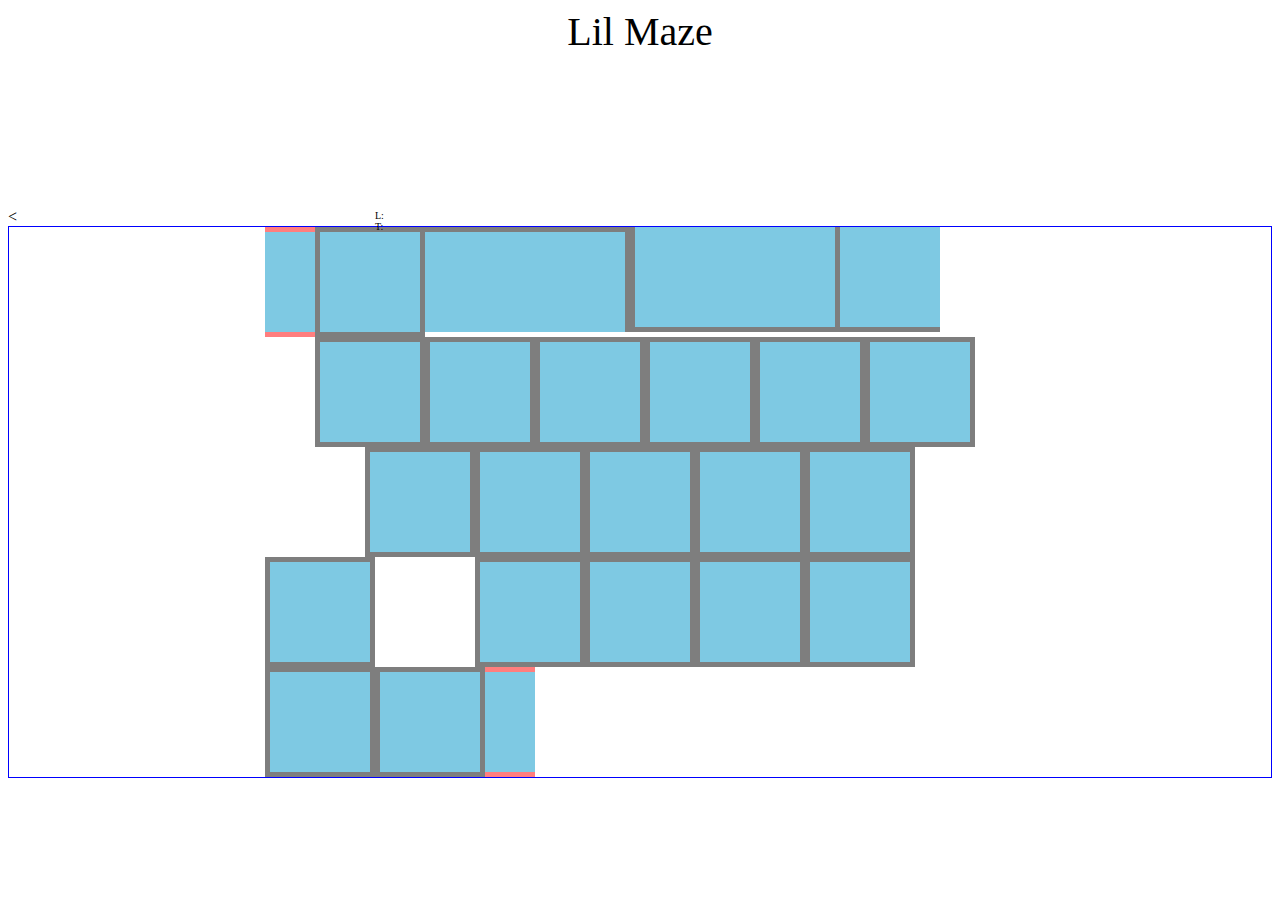
==== index.html @ bc6b6be8 "starting adding more boxes and reorganized image files" ====
<!DOCTYPE html>
<html lang="en">
<head>
  <meta charset="UTF-8">
  <title>Document</title>
  <link rel='stylesheet' type='text/css' href='./style.css'>
</head>
<body>
  <div class="title">Lil Maze</div>
  <div id="character">L: <br> T:</div>
  <<div class=maze>
    <!-- <div id="bigMazeContainer">big container</div> -->
    <div class="lilMaze">
        <div id="start"></div>
        <div class="box" id="box1"></div>
        <div class="box" id="box2"></div>
        <div class="box" id="box3"></div>
        <div class="box" id="box4"></div>
        <div class="box" id="box5"></div>
        <div class="box" id="box6"></div>
        <div class="not"></div>
        <div class="not"></div>
        <div class="box" id="box7"></div>
        <div class="box" id="box8"></div>
        <div class="box" id="box9"></div>
        <div class="box" id="box10"></div>
        <div class="box" id="box11"></div>
        <div class="box" id="box12"></div>
        <div class="not"></div>
        <div class="not"></div>
        <div class="box" id="box13"></div>
        <div class="box" id="box14"></div>
        <div class="box" id="box15"></div>
        <div class="box" id="box16"></div>
        <div class="box" id="box17"></div>
        <div class="box" id="box18"></div>
        <div class="not"></div>
        <div class="not"></div>
        <div class="box" id="box19"></div>
        <div class="box" id="box20"></div>
        <div class="box" id="box21"></div>
        <div class="box" id="box22"></div>
        <div class="box" id="box23"></div>
        <div class="box" id="box24"></div>
        <div id="end"></div>
    </div>
  </div>
  <script src="./script.js" type="text/javascript"> </script>
</body>
</html>
---- style.css ----
*{
  /*border:1px solid red;*/
}

body{
    background-image: url('https://i.pinimg.com/originals/c7/c4/b9/c7c4b9bda7a42c1b6717680bae69ba2e.jpg');
    background-repeat: no-repeat;
    background-size: cover;
    dispaly: flex;
    justify-content: center;
}
.title{
  text-align: center;
  height: 200px;
  font-size: 40px;
  align-items: center;
}

#character{
  background: url('https://i.pinimg.com/originals/fa/6e/99/fa6e9982404529ce877ab8f1754ee111.gif');
  background-size: 100%;
  background-repeat: no-repeat;
  height: 61px;
  width: 100px;
  background-position: contain;
  top: 210px;
  left: 375px;
  position: absolute;
  color: black;
  font-size: 10px;
  z-index: 1;
}

.box{
  height: 100px;
  width: 100px;
  background-color: #0094c8;
  opacity: .5;
}

.maze{
  /*display: flex;*/
  background-repeat: no-repeat;
  border: 1px solid blue;
  background-size: contain;
  background-position: center;
/*  max-width: 700px;
  flex-wrap: wrap;*/
  justify-content: center;
}

.lilMaze{
  display: flex;
  max-width: 750px;
  flex-wrap: wrap;
  margin: 0 auto;
}
/*.box-container1{
  display: flex;
  justify-content: center;

}

.box-container2{
    display: flex;
    justify-content: center;

}*/


#box1{
  border-top: 5px solid black;
  border-right: 5px solid black;
  border-bottom: 5px solid black;
  border-left: 5px solid black;
}

#box2{
  border-top: 5px solid black;
}

#box3{
  border-top: 5px solid black;
  border-right:5px solid black;

}

#box4{
  border-left:5px solid black;
  border-bottom:5px solid black;

}

#box5{
  border-bottom:5px solid black;

}

#box6{
  border-bottom:5px solid black;
  border-left:5px solid black;
/*  border-right: 1px solid black;
*/}

#box7{
  border-top: 5px solid black;
  border-right: 5px solid black;
  border-bottom: 5px solid black;
  border-left: 5px solid black;
}

#box8{
  border-top: 5px solid black;
  border-right: 5px solid black;
  border-bottom: 5px solid black;
  border-left: 5px solid black;
}

#box9{
  border-top: 5px solid black;
  border-right: 5px solid black;
  border-bottom: 5px solid black;
  border-left: 5px solid black;
}

#box10{
  border-top: 5px solid black;
  border-right: 5px solid black;
  border-bottom: 5px solid black;
  border-left: 5px solid black;
}

#box11{
  border-top: 5px solid black;
  border-right: 5px solid black;
  border-bottom: 5px solid black;
  border-left: 5px solid black;
}

#box12{
  border-top: 5px solid black;
  border-right: 5px solid black;
  border-bottom: 5px solid black;
  border-left: 5px solid black;
}

#box13{
  border-top: 5px solid black;
  border-right: 5px solid black;
  border-bottom: 5px solid black;
  border-left: 5px solid black;
}

#box14{
  border-top: 5px solid black;
  border-right: 5px solid black;
  border-bottom: 5px solid black;
  border-left: 5px solid black;
}

#box15{
  border-top: 5px solid black;
  border-right: 5px solid black;
  border-bottom: 5px solid black;
  border-left: 5px solid black;
}

#box16{
  border-top: 5px solid black;
  border-right: 5px solid black;
  border-bottom: 5px solid black;
  border-left: 5px solid black;
}

#box17{
  border-top: 5px solid black;
  border-right: 5px solid black;
  border-bottom: 5px solid black;
  border-left: 5px solid black;
}

#box18{
  border-top: 5px solid black;
  border-right: 5px solid black;
  border-bottom: 5px solid black;
  border-left: 5px solid black;
}

#box19{
  border-top: 5px solid black;
  border-right: 5px solid black;
  border-bottom: 5px solid black;
  border-left: 5px solid black;
}

#box20{
  border-top: 5px solid black;
  border-right: 5px solid black;
  border-bottom: 5px solid black;
  border-left: 5px solid black;
}

#box21{
  border-top: 5px solid black;
  border-right: 5px solid black;
  border-bottom: 5px solid black;
  border-left: 5px solid black;
}

#box22{
  border-top: 5px solid black;
  border-right: 5px solid black;
  border-bottom: 5px solid black;
  border-left: 5px solid black;
}

#box23{
  border-top: 5px solid black;
  border-right: 5px solid black;
  border-bottom: 5px solid black;
  border-left: 5px solid black;
}

#box24{
  border-top: 5px solid black;
  border-right: 5px solid black;
  border-bottom: 5px solid black;
  border-left: 5px solid black;
}

#start{
  width:50px;
  border-top:5px solid red;
  border-bottom:5px solid red;
  background-color: #0094c8;
  opacity: .5;
}

#end{
  width:50px;
  border-top:5px solid red;
  border-bottom:5px solid red;
  background-color: #0094c8;
  opacity: .5;
}

.not{
  width: 50px;
}

#bigMazeContainer{
  /*background-color: orange;*/
  position: absolute;
  height: 400px;
  width: 100%;
  opacity: 1;
}

.hide {
  opacity:0;
}
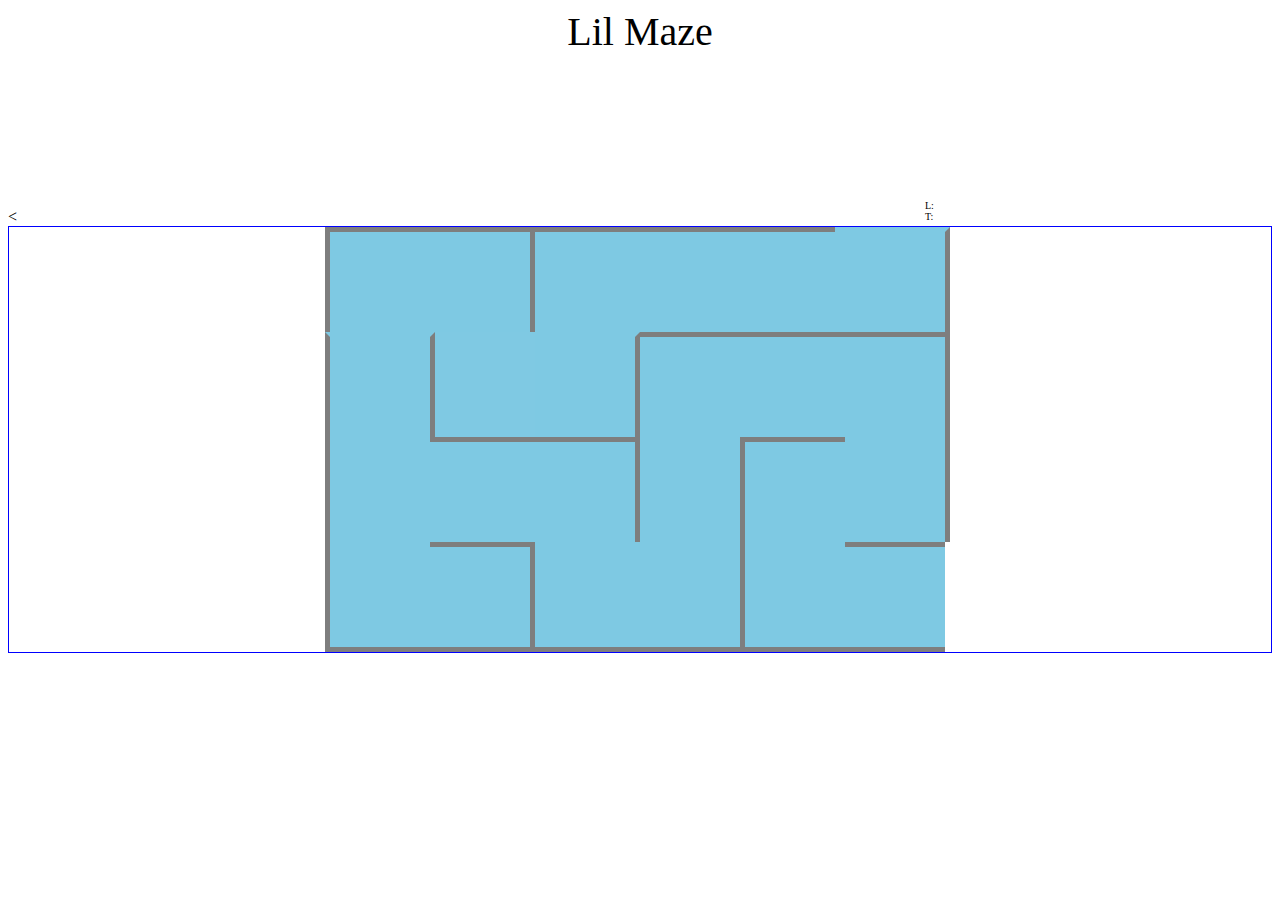
==== commit 32a58da4: "formatted new maze" ====
--- a/index.html
+++ b/index.html
@@ -11,38 +11,38 @@
   <<div class=maze>
     <!-- <div id="bigMazeContainer">big container</div> -->
     <div class="lilMaze">
-        <div id="start"></div>
+        <!-- <div id="start"></div> -->
         <div class="box" id="box1"></div>
         <div class="box" id="box2"></div>
         <div class="box" id="box3"></div>
         <div class="box" id="box4"></div>
         <div class="box" id="box5"></div>
         <div class="box" id="box6"></div>
-        <div class="not"></div>
-        <div class="not"></div>
+        <!-- <div class="not"></div>
+        <div class="not"></div> -->
         <div class="box" id="box7"></div>
         <div class="box" id="box8"></div>
         <div class="box" id="box9"></div>
         <div class="box" id="box10"></div>
         <div class="box" id="box11"></div>
         <div class="box" id="box12"></div>
-        <div class="not"></div>
-        <div class="not"></div>
+        <!-- <div class="not"></div>
+        <div class="not"></div> -->
         <div class="box" id="box13"></div>
         <div class="box" id="box14"></div>
         <div class="box" id="box15"></div>
         <div class="box" id="box16"></div>
         <div class="box" id="box17"></div>
         <div class="box" id="box18"></div>
-        <div class="not"></div>
-        <div class="not"></div>
+        <!-- <div class="not"></div>
+        <div class="not"></div> -->
         <div class="box" id="box19"></div>
         <div class="box" id="box20"></div>
         <div class="box" id="box21"></div>
         <div class="box" id="box22"></div>
         <div class="box" id="box23"></div>
         <div class="box" id="box24"></div>
-        <div id="end"></div>
+        <!-- <div id="end"></div> -->
     </div>
   </div>
   <script src="./script.js" type="text/javascript"> </script>
--- a/style.css
+++ b/style.css
@@ -24,8 +24,8 @@
   height: 61px;
   width: 100px;
   background-position: contain;
-  top: 210px;
-  left: 375px;
+  top: 200px;
+  left: 925px;
   position: absolute;
   color: black;
   font-size: 10px;
@@ -37,6 +37,7 @@
   width: 100px;
   background-color: #0094c8;
   opacity: .5;
+  margin: 0;
 }
 
 .maze{
@@ -52,7 +53,7 @@
 
 .lilMaze{
   display: flex;
-  max-width: 750px;
+  max-width: 630px;
   flex-wrap: wrap;
   margin: 0 auto;
 }
@@ -71,163 +72,184 @@
 
 #box1{
   border-top: 5px solid black;
-  border-right: 5px solid black;
+  /*border-right: 5px solid black;*/
+  /*border-bottom: 5px solid black;*/
+  border-left: 5px solid black;
+}
+
+#box2{
+  border-top: 5px solid black;
+  border-right: 5px solid black;
+/*  border-bottom: 5px solid black;
+*/  /*border-left: 5px solid black;*/
+}
+
+#box3{
+  border-top: 5px solid black;
+/*  border-right: 5px solid black;
+*//*  border-bottom: 5px solid black;
+*/  /*border-left: 5px solid black;*/
+}
+
+#box4{
+ border-top: 5px solid black;
+/*  border-right: 5px solid black;
+*/  /*border-bottom: 5px solid black;*/
+/*  border-left: 5px solid black;
+*/}
+
+#box5{
+ border-top: 5px solid black;
+/*  border-right: 5px solid black;
+*/  /*border-bottom: 5px solid black;*/
+/*  border-left: 5px solid black;
+*/}
+
+#box6{
+  border-top: 5px solid rgba(255,255,255,0);
+  border-right: 5px solid black;
+/*  border-bottom: 5px solid transparent;
+  border-left: 5px solid transparent;*/
+  padding-left: 10px;
+}
+
+#box7{
+  border-top: 5px solid transparent;
+  border-right: 5px solid black;
+  /*border-bottom: 5px solid transparent;*/
+  border-left: 5px solid black;
+}
+
+#box8{
+  border-top: 5px solid transparent;
+*//*  border-right: 5px solid black;
+  /*border-bottom: 5px solid black;*/
+/*  border-left: 5px solid black;
+*/}
+
+#box9{
+  border-top: 5px solid transparent;
+  border-right: 5px solid black;
+  /*border-bottom: 5px solid black;*/
+/*  border-left: 5px solid black;
+*/}
+
+#box10{
+  border-top: 5px solid black;
+/*  border-right: 5px solid black;
+*//*  border-bottom: 5px solid black;
+*/  /**/
+}
+
+#box11{
+  border-top: 5px solid black;
+/*  border-right: 5px solid black;
+*/  /*border-bottom: 5px solid black;*/
+/*  border-left: 5px solid black;
+*/}
+
+#box12{
+  border-top: 5px solid black;
+  border-right: 5px solid black;
+/*  border-bottom: 5px solid black;
+*//*  border-left: 5px solid black;
+*/padding-left: 5px
+}
+
+#box13{
+/*  border-top: 5px solid black;
+*//*  border-right: 5px solid black;
+*//*  border-bottom: 5px solid black;
+*/  border-left: 5px solid black;
+padding-bottom: 5px;
+}
+
+#box14{
+  border-top: 5px solid black;
+/*  border-right: 5px solid black;
+*/  /*border-bottom: 5px solid black*/;
+/*  border-left: 5px solid black;
+*/}
+
+#box15{
+  border-top: 5px solid black;
+  border-right: 5px solid black;
+/*  border-bottom: 5px solid black;
+*//*  border-left: 5px solid black;
+*/ padding-left: 5px;
+}
+
+#box16{
+/*  border-top: 5px solid black;
+*/  border-right: 5px solid black;
+/*  border-bottom: 5px solid black;
+*/  /*border-left: 5px solid black*/;
+padding-bottom: 5px;
+}
+
+#box17{
+  border-top: 5px solid black;
+/*  border-right: 5px solid black;
+*//*  border-bottom: 5px solid black;
+*/  /*border-left: 5px solid black;*/
+}
+
+#box18{
+/*  border-top: 5px solid black;*/
+  border-right: 5px solid black;
+  /*border-bottom: 5px solid black;*/
+/*  border-left: 5px solid black;
+*/ padding-bottom: 5px;
+}
+
+#box19{
+/*  border-top: 5px solid black;
+*//*border-right: 5px solid black;*/
   border-bottom: 5px solid black;
   border-left: 5px solid black;
-}
-
-#box2{
-  border-top: 5px solid black;
-}
-
-#box3{
-  border-top: 5px solid black;
-  border-right:5px solid black;
-
-}
-
-#box4{
-  border-left:5px solid black;
-  border-bottom:5px solid black;
-
-}
-
-#box5{
-  border-bottom:5px solid black;
-
-}
-
-#box6{
-  border-bottom:5px solid black;
-  border-left:5px solid black;
-/*  border-right: 1px solid black;
-*/}
-
-#box7{
+  padding-top: 5px;
+}
+
+#box20{
   border-top: 5px solid black;
   border-right: 5px solid black;
   border-bottom: 5px solid black;
-  border-left: 5px solid black;
-}
-
-#box8{
-  border-top: 5px solid black;
-  border-right: 5px solid black;
+/*  border-left: 5px solid black;
+*/}
+
+#box21{
+/*  border-top: 5px solid black;
+*//*  border-right: 5px solid black;
+*/  border-bottom: 5px solid black;
+  /*border-left: 5px solid black;*/
+  padding-top: 5px;
+
+}
+
+#box22{
+/*  border-top: 5px solid black;
+*/  /*border-right: 5px solid black;*/
   border-bottom: 5px solid black;
-  border-left: 5px solid black;
-}
-
-#box9{
-  border-top: 5px solid black;
-  border-right: 5px solid black;
-  border-bottom: 5px solid black;
-  border-left: 5px solid black;
-}
-
-#box10{
-  border-top: 5px solid black;
-  border-right: 5px solid black;
-  border-bottom: 5px solid black;
-  border-left: 5px solid black;
-}
-
-#box11{
-  border-top: 5px solid black;
-  border-right: 5px solid black;
-  border-bottom: 5px solid black;
-  border-left: 5px solid black;
-}
-
-#box12{
-  border-top: 5px solid black;
-  border-right: 5px solid black;
-  border-bottom: 5px solid black;
-  border-left: 5px solid black;
-}
-
-#box13{
-  border-top: 5px solid black;
-  border-right: 5px solid black;
-  border-bottom: 5px solid black;
-  border-left: 5px solid black;
-}
-
-#box14{
-  border-top: 5px solid black;
-  border-right: 5px solid black;
-  border-bottom: 5px solid black;
-  border-left: 5px solid black;
-}
-
-#box15{
-  border-top: 5px solid black;
-  border-right: 5px solid black;
-  border-bottom: 5px solid black;
-  border-left: 5px solid black;
-}
-
-#box16{
-  border-top: 5px solid black;
-  border-right: 5px solid black;
-  border-bottom: 5px solid black;
-  border-left: 5px solid black;
-}
-
-#box17{
-  border-top: 5px solid black;
-  border-right: 5px solid black;
-  border-bottom: 5px solid black;
-  border-left: 5px solid black;
-}
-
-#box18{
-  border-top: 5px solid black;
-  border-right: 5px solid black;
-  border-bottom: 5px solid black;
-  border-left: 5px solid black;
-}
-
-#box19{
-  border-top: 5px solid black;
-  border-right: 5px solid black;
-  border-bottom: 5px solid black;
-  border-left: 5px solid black;
-}
-
-#box20{
-  border-top: 5px solid black;
-  border-right: 5px solid black;
-  border-bottom: 5px solid black;
-  border-left: 5px solid black;
-}
-
-#box21{
-  border-top: 5px solid black;
-  border-right: 5px solid black;
-  border-bottom: 5px solid black;
-  border-left: 5px solid black;
-}
-
-#box22{
-  border-top: 5px solid black;
-  border-right: 5px solid black;
-  border-bottom: 5px solid black;
-  border-left: 5px solid black;
+/*  border-left: 5px solid black;
+*/ padding-left: 5px;
+padding-top: 5px;
 }
 
 #box23{
-  border-top: 5px solid black;
-  border-right: 5px solid black;
-  border-bottom: 5px solid black;
-  border-left: 5px solid black;
+/*  border-top: 5px solid black;
+*//*  border-right: 5px solid black;
+*/  border-bottom: 5px solid black;
+  border-left: 5px solid black;
+  padding-top: 5px;
+
 }
 
 #box24{
   border-top: 5px solid black;
-  border-right: 5px solid black;
-  border-bottom: 5px solid black;
-  border-left: 5px solid black;
-}
+/*  border-right: 5px solid black;
+*/  border-bottom: 5px solid black;
+/*  border-left: 5px solid black;
+*/}
 
 #start{
   width:50px;
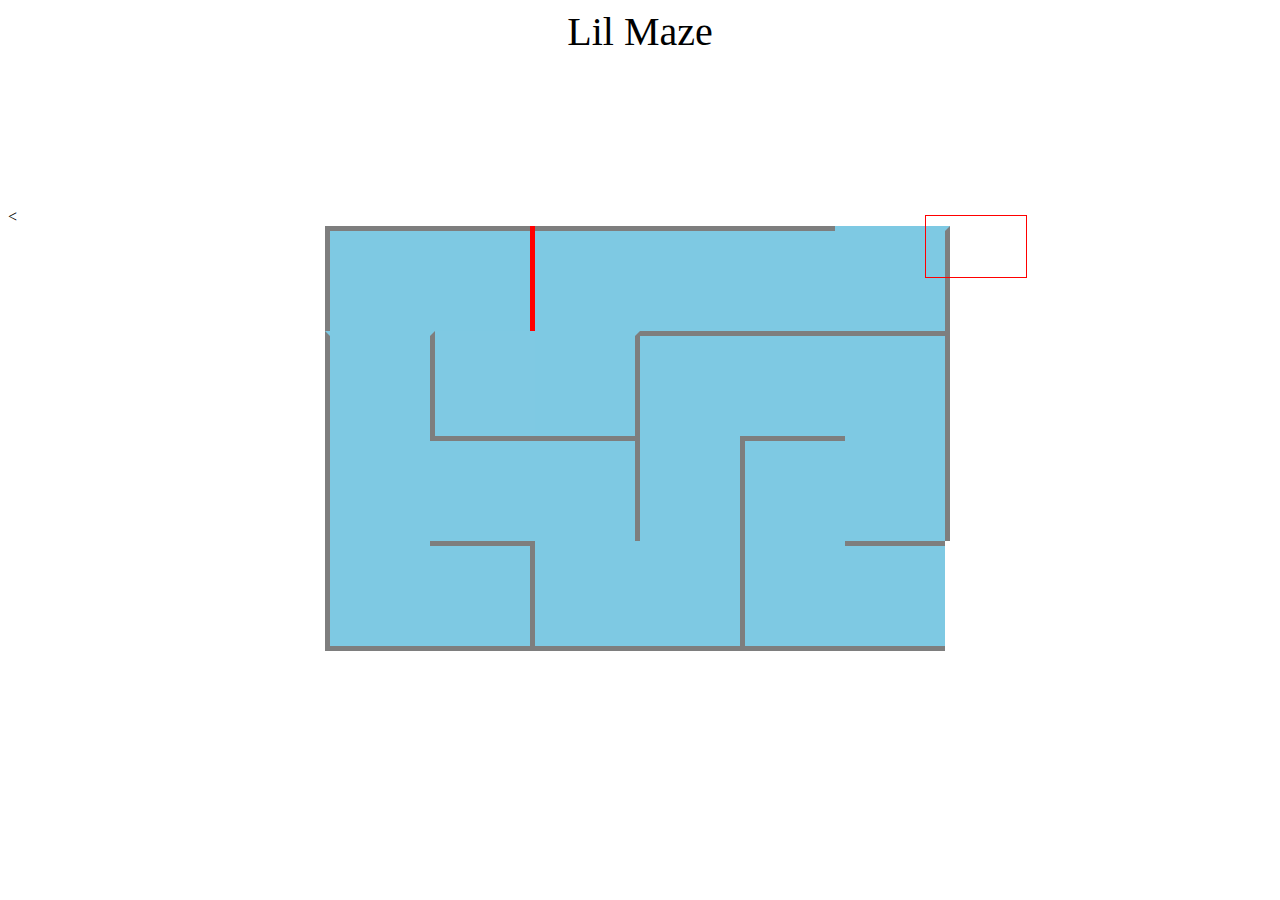
==== commit e3b56586: "collison detection for new walls" ====
--- a/index.html
+++ b/index.html
@@ -7,42 +7,52 @@
 </head>
 <body>
   <div class="title">Lil Maze</div>
-  <div id="character">L: <br> T:</div>
+  <div id="character"> <br> </div>
   <<div class=maze>
     <!-- <div id="bigMazeContainer">big container</div> -->
     <div class="lilMaze">
-        <!-- <div id="start"></div> -->
-        <div class="box" id="box1"></div>
-        <div class="box" id="box2"></div>
-        <div class="box" id="box3"></div>
-        <div class="box" id="box4"></div>
-        <div class="box" id="box5"></div>
-        <div class="box" id="box6"></div>
-        <!-- <div class="not"></div>
-        <div class="not"></div> -->
-        <div class="box" id="box7"></div>
-        <div class="box" id="box8"></div>
-        <div class="box" id="box9"></div>
-        <div class="box" id="box10"></div>
-        <div class="box" id="box11"></div>
-        <div class="box" id="box12"></div>
-        <!-- <div class="not"></div>
-        <div class="not"></div> -->
-        <div class="box" id="box13"></div>
-        <div class="box" id="box14"></div>
-        <div class="box" id="box15"></div>
-        <div class="box" id="box16"></div>
-        <div class="box" id="box17"></div>
-        <div class="box" id="box18"></div>
-        <!-- <div class="not"></div>
-        <div class="not"></div> -->
-        <div class="box" id="box19"></div>
-        <div class="box" id="box20"></div>
-        <div class="box" id="box21"></div>
-        <div class="box" id="box22"></div>
-        <div class="box" id="box23"></div>
-        <div class="box" id="box24"></div>
-        <!-- <div id="end"></div> -->
+      <div class="v-wall" id="vWall2"></div>
+      <!-- <div class="v-wall" id="2"></div>
+      <div class="v-wall" id="3"></div>
+      <div class="v-wall" id="4"></div>
+      <div class="v-wall" id="5"></div>
+      <div class="v-wall" id="6"></div>
+      <div class="v-wall" id="7"></div>
+      <div class="v-wall" id="8"></div>
+      <div class="v-wall" id="9"></div>
+      <div class="v-wall" id="10"></div> -->
+      <div class="box" id="box1"></div>
+      <div class="box" id="box2"></div>
+      <div class="v-wall" id="vWall1"></div>
+      <div class="box" id="box3"></div>
+      <div class="box" id="box4"></div>
+      <div class="box" id="box5"></div>
+      <div class="box" id="box6"></div>
+      <!-- <div class="not"></div>
+      <div class="not"></div> -->
+      <div class="box" id="box7"></div>
+      <div class="box" id="box8"></div>
+      <div class="box" id="box9"></div>
+      <div class="box" id="box10"></div>
+      <div class="box" id="box11"></div>
+      <div class="box" id="box12"></div>
+      <!-- <div class="not"></div>
+      <div class="not"></div> -->
+      <div class="box" id="box13"></div>
+      <div class="box" id="box14"></div>
+      <div class="box" id="box15"></div>
+      <div class="box" id="box16"></div>
+      <div class="box" id="box17"></div>
+      <div class="box" id="box18"></div>
+      <!-- <div class="not"></div>
+      <div class="not"></div> -->
+      <div class="box" id="box19"></div>
+      <div class="box" id="box20"></div>
+      <div class="box" id="box21"></div>
+      <div class="box" id="box22"></div>
+      <div class="box" id="box23"></div>
+      <div class="box" id="box24"></div>
+      <!-- <div id="end"></div> -->
     </div>
   </div>
   <script src="./script.js" type="text/javascript"> </script>
--- a/style.css
+++ b/style.css
@@ -18,18 +18,18 @@
 }
 
 #character{
-  background: url('https://i.pinimg.com/originals/fa/6e/99/fa6e9982404529ce877ab8f1754ee111.gif');
-  background-size: 100%;
+  background-size: 100% !important;
+  background-image: url('/Users/cynthia/wdi/unit01/projects/Uni1-1-Project-Maze/images/solo scuba left.gif');
   background-repeat: no-repeat;
   height: 61px;
   width: 100px;
-  background-position: contain;
-  top: 200px;
+  top: 215px;
   left: 925px;
   position: absolute;
-  color: black;
+  color: white;
   font-size: 10px;
   z-index: 1;
+  border: 1px solid red;
 }
 
 .box{
@@ -43,7 +43,7 @@
 .maze{
   /*display: flex;*/
   background-repeat: no-repeat;
-  border: 1px solid blue;
+  /*border: 1px solid blue;*/
   background-size: contain;
   background-position: center;
 /*  max-width: 700px;
@@ -57,17 +57,6 @@
   flex-wrap: wrap;
   margin: 0 auto;
 }
-/*.box-container1{
-  display: flex;
-  justify-content: center;
-
-}
-
-.box-container2{
-    display: flex;
-    justify-content: center;
-
-}*/
 
 
 #box1{
@@ -79,7 +68,7 @@
 
 #box2{
   border-top: 5px solid black;
-  border-right: 5px solid black;
+  /*border-right: 5px solid black;*/
 /*  border-bottom: 5px solid black;
 */  /*border-left: 5px solid black;*/
 }
@@ -251,12 +240,23 @@
 /*  border-left: 5px solid black;
 */}
 
-#start{
-  width:50px;
-  border-top:5px solid red;
-  border-bottom:5px solid red;
-  background-color: #0094c8;
-  opacity: .5;
+/*#start{
+  border-right :5px solid red;
+  position: absolute;
+  height: 400px;
+  top:5px;
+}
+
+.v-wall{
+  border-right :5px solid red;
+  position: fixed;
+  height: 100px;
+}*/
+
+#vWall1{
+  border-right :5px solid red;
+  border-top :5px solid red;
+  height: 100px;
 }
 
 #end{
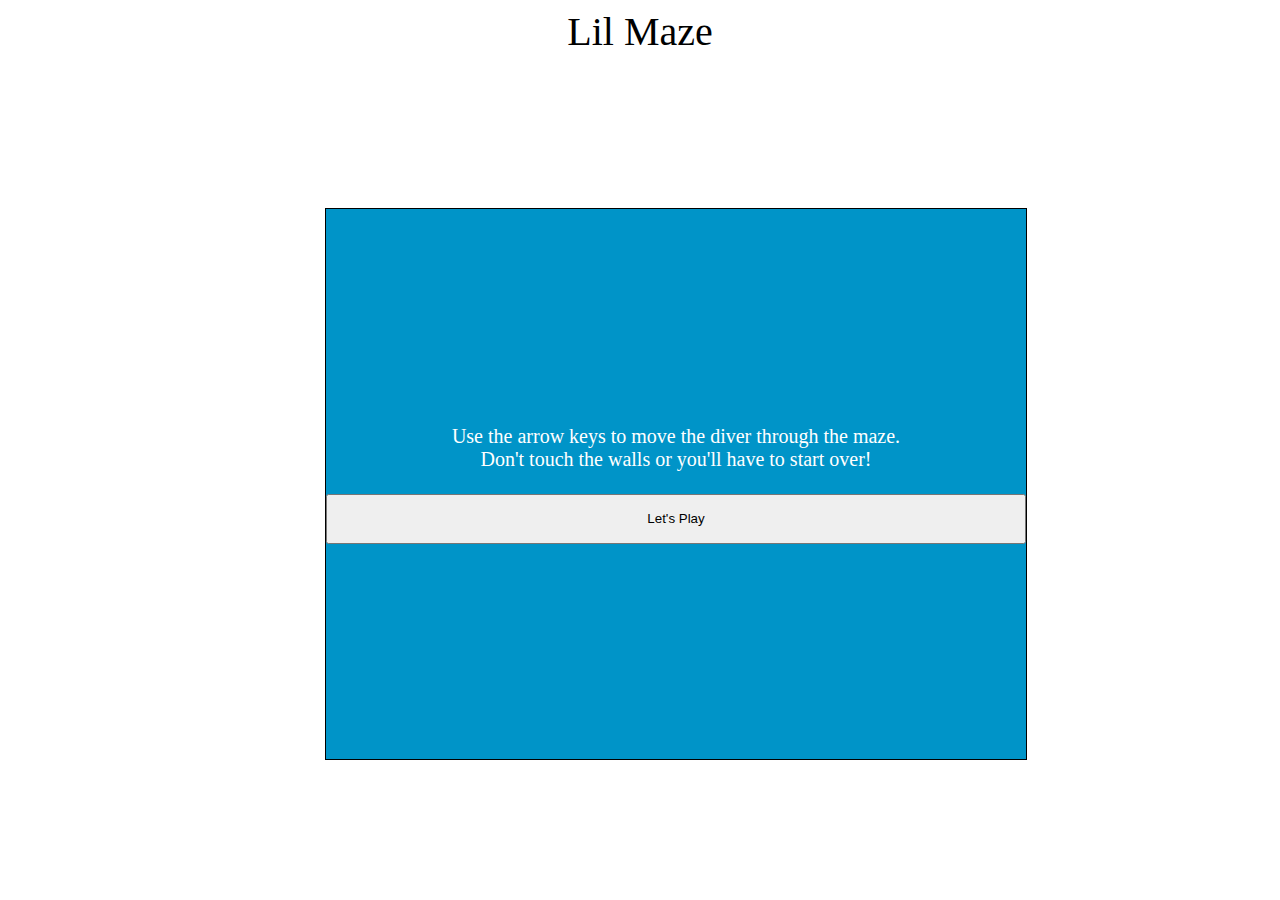
==== commit c41e6311: "added instructions and code comments" ====
--- a/index.html
+++ b/index.html
@@ -8,51 +8,37 @@
 <body>
   <div class="title">Lil Maze</div>
   <div id="character"> <br> </div>
-  <<div class=maze>
-    <!-- <div id="bigMazeContainer">big container</div> -->
+  <div class=maze>
     <div class="lilMaze">
-      <div class="v-wall" id="vWall2"></div>
-      <!-- <div class="v-wall" id="2"></div>
-      <div class="v-wall" id="3"></div>
-      <div class="v-wall" id="4"></div>
-      <div class="v-wall" id="5"></div>
-      <div class="v-wall" id="6"></div>
-      <div class="v-wall" id="7"></div>
-      <div class="v-wall" id="8"></div>
-      <div class="v-wall" id="9"></div>
-      <div class="v-wall" id="10"></div> -->
       <div class="box" id="box1"></div>
       <div class="box" id="box2"></div>
-      <div class="v-wall" id="vWall1"></div>
       <div class="box" id="box3"></div>
       <div class="box" id="box4"></div>
       <div class="box" id="box5"></div>
       <div class="box" id="box6"></div>
-      <!-- <div class="not"></div>
-      <div class="not"></div> -->
       <div class="box" id="box7"></div>
       <div class="box" id="box8"></div>
       <div class="box" id="box9"></div>
       <div class="box" id="box10"></div>
       <div class="box" id="box11"></div>
       <div class="box" id="box12"></div>
-      <!-- <div class="not"></div>
-      <div class="not"></div> -->
       <div class="box" id="box13"></div>
       <div class="box" id="box14"></div>
       <div class="box" id="box15"></div>
       <div class="box" id="box16"></div>
       <div class="box" id="box17"></div>
       <div class="box" id="box18"></div>
-      <!-- <div class="not"></div>
-      <div class="not"></div> -->
       <div class="box" id="box19"></div>
       <div class="box" id="box20"></div>
       <div class="box" id="box21"></div>
       <div class="box" id="box22"></div>
       <div class="box" id="box23"></div>
       <div class="box" id="box24"></div>
-      <!-- <div id="end"></div> -->
+      <div class="" id="landing">
+        Use the arrow keys to move the diver through the maze. <br>Don't touch the walls or you'll have to start over!
+        <br> <br>
+        <button>Let's Play</button>
+      </div>
     </div>
   </div>
   <script src="./script.js" type="text/javascript"> </script>
--- a/style.css
+++ b/style.css
@@ -29,7 +29,7 @@
   color: white;
   font-size: 10px;
   z-index: 1;
-  border: 1px solid red;
+  /*border: 1px solid red;*/
 }
 
 .box{
@@ -68,7 +68,7 @@
 
 #box2{
   border-top: 5px solid black;
-  /*border-right: 5px solid black;*/
+  border-right: 5px solid black;
 /*  border-bottom: 5px solid black;
 */  /*border-left: 5px solid black;*/
 }
@@ -239,19 +239,6 @@
 */  border-bottom: 5px solid black;
 /*  border-left: 5px solid black;
 */}
-
-/*#start{
-  border-right :5px solid red;
-  position: absolute;
-  height: 400px;
-  top:5px;
-}
-
-.v-wall{
-  border-right :5px solid red;
-  position: fixed;
-  height: 100px;
-}*/
 
 #vWall1{
   border-right :5px solid red;
@@ -279,6 +266,27 @@
   opacity: 1;
 }
 
+#landing{
+  display:flex;
+  position: absolute;
+  border: 1px solid black;
+  justify-content: center;
+  width: 700px;
+  height: 550px;
+  background-color: #0094c8;
+  align-content: center;
+  z-index: 1;
+  color: white;
+  flex-direction: column;
+  text-align:center;
+  font-size: 20px;
+}
+
+button{
+  text-align: bottom;
+  height: 50px;
+}
+
 .hide {
-  opacity:0;
-}
+  display:none;
+}
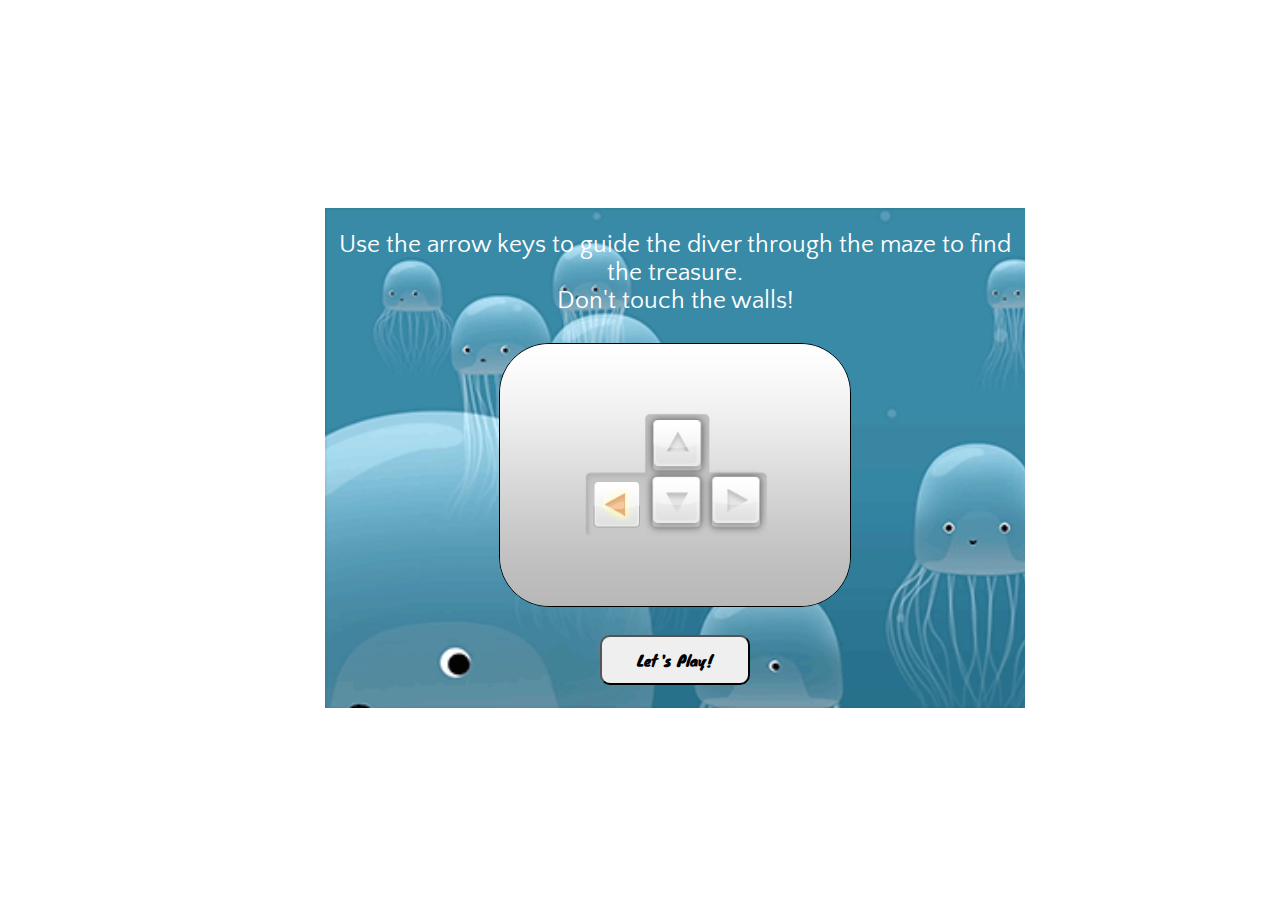
==== commit 37e851a9: "finishing touches" ====
--- a/index.html
+++ b/index.html
@@ -2,11 +2,13 @@
 <html lang="en">
 <head>
   <meta charset="UTF-8">
-  <title>Document</title>
+  <title>Lil Aqua Maze</title>
   <link rel='stylesheet' type='text/css' href='./style.css'>
+  <link href="https://fonts.googleapis.com/css?family=Knewave" rel="stylesheet">
+  <link href="https://fonts.googleapis.com/css?family=Quattrocento+Sans" rel="stylesheet">
 </head>
 <body>
-  <div class="title">Lil Maze</div>
+  <div class="title">Aqua Maze</div>
   <div id="character"> <br> </div>
   <div class=maze>
     <div class="lilMaze">
@@ -35,12 +37,18 @@
       <div class="box" id="box23"></div>
       <div class="box" id="box24"></div>
       <div class="" id="landing">
-        Use the arrow keys to move the diver through the maze. <br>Don't touch the walls or you'll have to start over!
+        Use the arrow keys to guide the diver through the maze to find the treasure. <br>Don't touch the walls!
         <br> <br>
-        <button>Let's Play</button>
+        <img src="./images/keys.gif" alt="">
+        <br>
+        <button>Let's Play!</button>
+      </div>
+      <div class="winnerContainer">
+        <div class="winner">YOU WIN!</div>
       </div>
     </div>
   </div>
+
   <script src="./script.js" type="text/javascript"> </script>
 </body>
 </html>
--- a/style.css
+++ b/style.css
@@ -14,7 +14,9 @@
   text-align: center;
   height: 200px;
   font-size: 40px;
-  align-items: center;
+  align-self: center;
+  font-family: 'Knewave', cursive;
+  color: white;
 }
 
 #character{
@@ -29,7 +31,19 @@
   color: white;
   font-size: 10px;
   z-index: 1;
-  /*border: 1px solid red;*/
+  animation: slideout 2s ;
+}
+
+@keyframes slideout {
+  from {
+    margin-left: 100%;
+    width: 300%;
+  }
+
+  to {
+    margin-left: 0%;
+    width: 100%;
+  }
 }
 
 .box{
@@ -269,24 +283,60 @@
 #landing{
   display:flex;
   position: absolute;
-  border: 1px solid black;
   justify-content: center;
   width: 700px;
-  height: 550px;
+  height: 500px;
   background-color: #0094c8;
-  align-content: center;
+  background-image: url('./images/jellies.gif');
+  background-repeat: no-repeat;
+  background-size: cover;
   z-index: 1;
   color: white;
   flex-direction: column;
   text-align:center;
-  font-size: 20px;
+  font-size: 25px;
+  opacity: 1;
+  transition: opacity;
+  font-family: 'Quattrocento Sans', sans-serif;
+}
+
+img{
+height: auto;
+width: 50%;
+border: 1px solid black;
+margin: 0 auto;
+border-radius: 50px;
 }
 
 button{
-  text-align: bottom;
   height: 50px;
-}
-
-.hide {
-  display:none;
-}
+  width: 150px;
+  font-family: 'Knewave', cursive;
+  margin: 0 auto;
+  font-size: 15px;
+  border-radius: 10px;
+}
+
+.winnerContainer{
+  position: absolute;
+  opacity: 0;
+  background-color: rgba(0,148,200, .5);
+  width: 625px;
+  height: 425px;
+  z-index: 1;
+}
+
+.winner{
+  position: absolute;
+  background-image: url('./images/scuba with treasure.gif');
+  background-repeat: no-repeat;
+  background-position: center;
+  font-family: 'Knewave', cursive;
+  text-align: center;
+  font-size: 40px;
+  margin: 0 auto;
+  color: white;
+  width: 630px;
+  height: 425px;
+}
+
